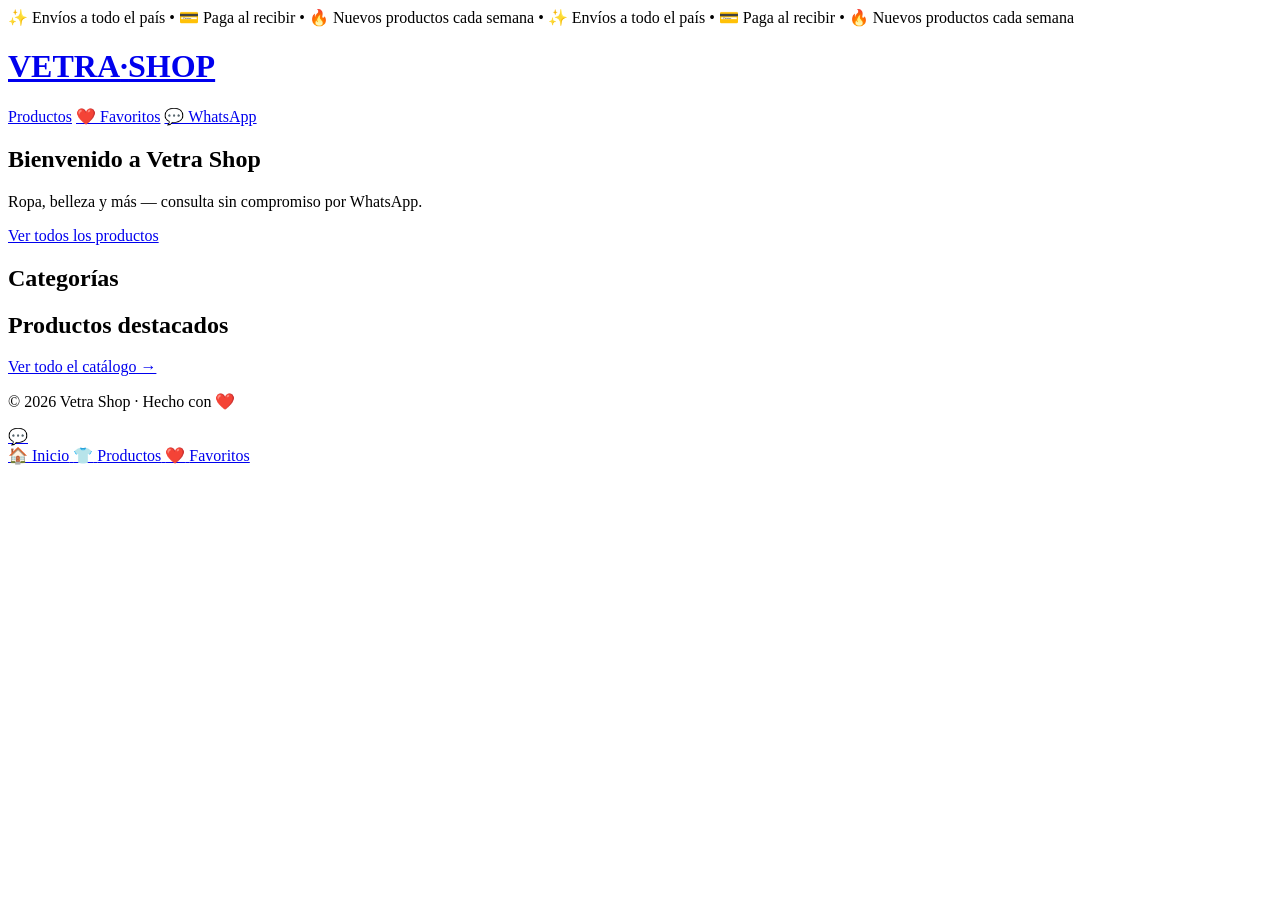
==== index.html @ cd5d812d "Add files via upload" ====
<!DOCTYPE html>
<html lang="es">
<head>
  <meta charset="UTF-8">
  <meta name="viewport" content="width=device-width, initial-scale=1.0">
  <title>Vetra Shop — Ropa, Belleza y más</title>
  <meta name="description" content="Catálogo de ropa, belleza y electrodomésticos en Vetra Shop. Consulta por WhatsApp.">

  <link rel="preconnect" href="https://fonts.googleapis.com">
  <link rel="preconnect" href="https://fonts.gstatic.com" crossorigin>
  <link href="https://fonts.googleapis.com/css2?family=Inter:wght@400;500;600;700&family=Poppins:wght@500;600;700&display=swap" rel="stylesheet">

  <link rel="stylesheet" href="css/style.css">
</head>
<body>
  
  <!-- BARRA DE ANUNCIOS -->
  <div class="marquesina">
    <div class="marquesina-contenido">
      <span>✨ Envíos a todo el país</span>
      <span>•</span>
      <span>💳 Paga al recibir</span>
      <span>•</span>
      <span>🔥 Nuevos productos cada semana</span>
      <span>•</span>
      <span>✨ Envíos a todo el país</span>
      <span>•</span>
      <span>💳 Paga al recibir</span>
      <span>•</span>
      <span>🔥 Nuevos productos cada semana</span>
    </div>
  </div>

  <header>
    <h1 class="logo"><a href="index.html">VETRA<span style="color:var(--color-acento)">·</span>SHOP</a></h1>
    <nav>
      <a href="productos.html">Productos</a>
      <a href="favoritos.html">❤️ Favoritos</a>
      <a href="https://wa.me/5354525901" target="_blank" class="btn-wa-nav">💬 WhatsApp</a>
    </nav>
  </header>

  <main>
    <section class="hero">
      <div class="hero-bg"></div>
      <div class="hero-content">
        <h2>Bienvenido a Vetra Shop</h2>
        <p>Ropa, belleza y más — consulta sin compromiso por WhatsApp.</p>
        <a href="productos.html" class="btn">Ver todos los productos</a>
      </div>
    </section>

    <section class="seccion">
      <h2 class="titulo-seccion">Categorías</h2>
      <div id="categorias" class="grid-categorias"></div>
    </section>

    <section class="seccion">
      <h2 class="titulo-seccion">Productos destacados</h2>
      <div id="destacados" class="grid-productos"></div>
      <div class="centrado">
        <a href="productos.html" class="btn-secundario">Ver todo el catálogo →</a>
      </div>
    </section>
  </main>

  <footer>
    <p>© 2026 Vetra Shop · Hecho con ❤️</p>
  </footer>

  <!-- BOTÓN FLOTANTE DE WHATSAPP -->
  <a href="https://wa.me/5354525901?text=Hola%2C%20quiero%20m%C3%A1s%20informaci%C3%B3n"
     target="_blank" class="wa-flotante" aria-label="Contactar por WhatsApp">💬</a>

  <!-- BARRA DE NAVEGACIÓN INFERIOR (Inicio está activo) -->
  <nav class="nav-inferior">
    <a href="index.html" class="nav-item activo">
      <span class="icono">🏠</span>
      <span>Inicio</span>
    </a>
    <a href="productos.html" class="nav-item">
      <span class="icono">👕</span>
      <span>Productos</span>
    </a>
    <a href="favoritos.html" class="nav-item">
      <span class="icono">❤️</span>
      <span>Favoritos</span>
    </a>
  </nav>

  <script src="js/datos.js"></script>
  <script src="js/inicio.js"></script>
  <script src="js/efectos.js"></script>
</body>
</html>
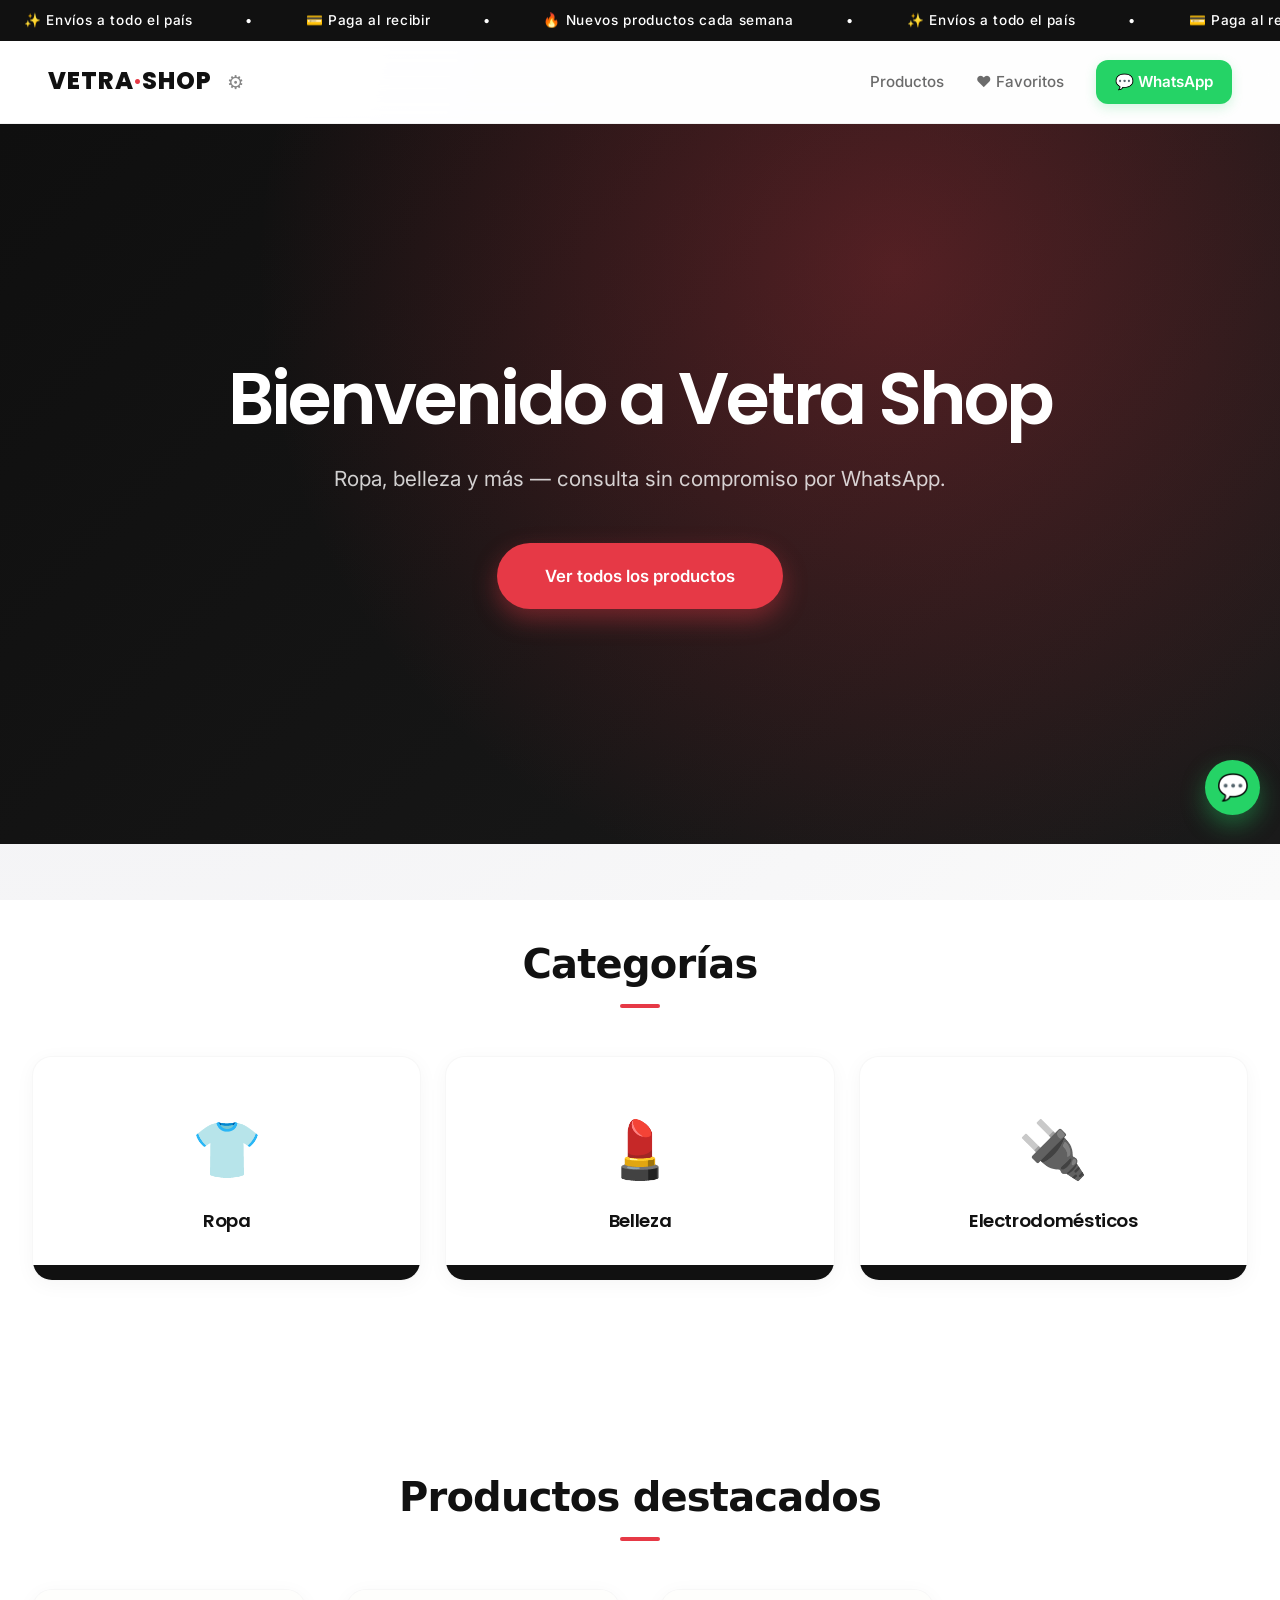
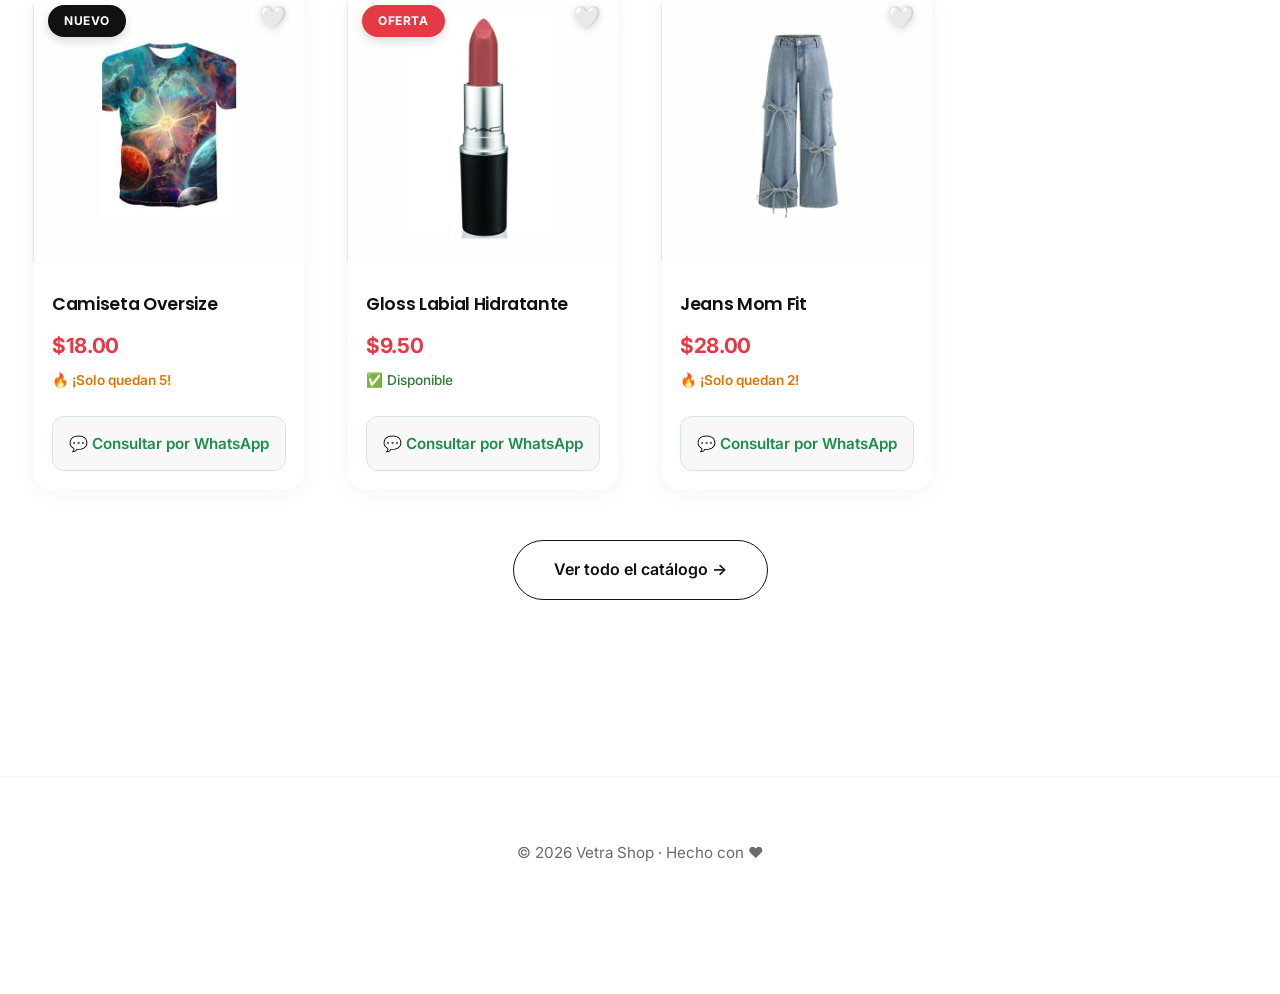
==== commit 052392df: "Actualizar index.html" ====
--- a/index.html
+++ b/index.html
@@ -14,7 +14,6 @@
 </head>
 <body>
   
-  <!-- BARRA DE ANUNCIOS -->
   <div class="marquesina">
     <div class="marquesina-contenido">
       <span>✨ Envíos a todo el país</span>
@@ -32,7 +31,12 @@
   </div>
 
   <header>
-    <h1 class="logo"><a href="index.html">VETRA<span style="color:var(--color-acento)">·</span>SHOP</a></h1>
+    <!-- Grupo Izquierdo: Logo + Botón Admin -->
+    <div style="display: flex; align-items: center; gap: 15px;">
+      <h1 class="logo"><a href="index.html">VETRA<span style="color:var(--color-acento)">·</span>SHOP</a></h1>
+      <a href="admin.html" title="Panel de Administración" style="font-size: 1.2rem; opacity: 0.5; transition: opacity 0.3s;" onmouseover="this.style.opacity='1'" onmouseout="this.style.opacity='0.5'">⚙️</a>
+    </div>
+    
     <nav>
       <a href="productos.html">Productos</a>
       <a href="favoritos.html">❤️ Favoritos</a>
@@ -68,11 +72,9 @@
     <p>© 2026 Vetra Shop · Hecho con ❤️</p>
   </footer>
 
-  <!-- BOTÓN FLOTANTE DE WHATSAPP -->
   <a href="https://wa.me/5354525901?text=Hola%2C%20quiero%20m%C3%A1s%20informaci%C3%B3n"
      target="_blank" class="wa-flotante" aria-label="Contactar por WhatsApp">💬</a>
 
-  <!-- BARRA DE NAVEGACIÓN INFERIOR (Inicio está activo) -->
   <nav class="nav-inferior">
     <a href="index.html" class="nav-item activo">
       <span class="icono">🏠</span>
--- a/css/style.css
+++ b/css/style.css
@@ -0,0 +1,263 @@
+/* ============================================
+   VETRA SHOP — Tema Premium Visual
+   ============================================ */
+
+:root {
+  --color-primario: #111111;
+  --color-acento: #E63946;
+  --color-acento-hover: #c92f3b;
+  --color-fondo-base: #FAFAFA;
+  --color-superficie: #FFFFFF;
+  --color-superficie-glass: rgba(255, 255, 255, 0.85);
+  --color-borde: #EAEAEA;
+  --color-texto-suave: #6B6B6B;
+  --color-exito: #2E7D32;
+  --color-agotado: #C62828;
+  --color-poco-stock: #D97706;
+  --color-whatsapp: #25D366;
+  --color-whatsapp-hover: #1ebe5b;
+  --fuente-titulos: 'Poppins', system-ui, sans-serif;
+  --fuente-cuerpo: 'Inter', system-ui, sans-serif;
+  --radio-tarjeta: 20px;
+  --radio-btn: 12px;
+  --sombra-suave: 0 4px 20px rgba(0,0,0,0.04);
+  --sombra-media: 0 8px 30px rgba(0,0,0,0.08);
+  --sombra-fuerte: 0 15px 40px rgba(0,0,0,0.12);
+  --transicion: all 0.3s cubic-bezier(0.25, 0.8, 0.25, 1);
+}
+
+* { margin: 0; padding: 0; box-sizing: border-box; }
+html { scroll-behavior: smooth; }
+
+body {
+  font-family: var(--fuente-cuerpo);
+  background: radial-gradient(circle at 0% 0%, #ffffff 0%, #f4f4f6 50%, #fafafa 100%);
+  background-attachment: fixed;
+  color: var(--color-primario);
+  line-height: 1.6;
+  -webkit-font-smoothing: antialiased;
+  overflow-x: hidden;
+  padding-bottom: 65px; /* Reducido para que coincida con el nuevo alto de la barra */
+}
+
+h1, h2, h3 { font-family: var(--fuente-titulos); font-weight: 600; line-height: 1.2; letter-spacing: -0.02em; }
+a { color: inherit; text-decoration: none; }
+img { display: block; max-width: 100%; }
+
+/* BARRA DE ANUNCIOS (Marquesina) */
+.marquesina {
+  background: var(--color-primario);
+  color: #fff;
+  overflow: hidden;
+  white-space: nowrap;
+  padding: 0.6rem 0;
+  font-size: 0.85rem;
+  font-weight: 500;
+  letter-spacing: 0.05em;
+  position: relative;
+  z-index: 101;
+}
+.marquesina-contenido { display: inline-block; animation: desplazar 20s linear infinite; }
+.marquesina-contenido span { margin: 0 1.5rem; }
+@keyframes desplazar { 0% { transform: translateX(0); } 100% { transform: translateX(-50%); } }
+
+/* HEADER SUPERIOR */
+header {
+  display: flex; justify-content: space-between; align-items: center;
+  padding: 1.2rem 3rem;
+  background: var(--color-superficie-glass);
+  backdrop-filter: blur(16px); -webkit-backdrop-filter: blur(16px);
+  border-bottom: 1px solid rgba(0,0,0,0.05);
+  position: sticky; top: 0; z-index: 100; transition: var(--transicion);
+}
+header .logo { font-size: 1.5rem; letter-spacing: 1px; font-weight: 800; }
+header nav { display: flex; align-items: center; gap: 2rem; font-size: 0.95rem; font-weight: 500; }
+header nav a { color: var(--color-texto-suave); transition: var(--transicion); position: relative; }
+header nav a::after { content: ''; position: absolute; bottom: -4px; left: 0; width: 0%; height: 2px; background: var(--color-acento); transition: var(--transicion); }
+header nav a:hover { color: var(--color-primario); }
+header nav a:hover::after { width: 100%; }
+.btn-wa-nav { background: var(--color-whatsapp); color: #fff !important; padding: 0.6rem 1.2rem; border-radius: var(--radio-btn); font-weight: 600; box-shadow: 0 4px 12px rgba(37,211,102,0.2); }
+.btn-wa-nav::after { display: none; }
+.btn-wa-nav:hover { background: var(--color-whatsapp-hover); transform: translateY(-2px); box-shadow: 0 6px 16px rgba(37,211,102,0.4); }
+
+/* NAVEGACIÓN INFERIOR (Solo visible en móviles) */
+.nav-inferior { display: none; }
+
+/* HERO CON PARALLAX */
+.hero { text-align: center; padding: 10rem 1.5rem; background: linear-gradient(135deg, #0f0f0f 0%, #1a1a1a 100%); color: #fff; position: relative; overflow: hidden; display: flex; align-items: center; justify-content: center; min-height: 80vh; }
+.hero-bg { position: absolute; inset: 0; background: radial-gradient(circle at 70% 20%, rgba(230,57,70,0.3), transparent 60%); background-size: cover; background-position: center; z-index: 0; }
+.hero-content { position: relative; z-index: 1; transition: transform 0.1s linear; }
+.hero h2 { font-size: clamp(2.5rem, 6vw, 4.5rem); margin-bottom: 1.5rem; letter-spacing: -0.04em; line-height: 1.1; }
+.hero p { font-size: clamp(1.1rem, 2.5vw, 1.3rem); opacity: 0.8; margin-bottom: 3rem; max-width: 650px; margin-left: auto; margin-right: auto; }
+.btn { display: inline-block; padding: 1.2rem 3rem; background: var(--color-acento); color: #fff; border-radius: 999px; font-weight: 600; font-size: 1.05rem; transition: var(--transicion); box-shadow: 0 10px 25px rgba(230,57,70,0.4); }
+.btn:hover { background: var(--color-acento-hover); transform: translateY(-4px); box-shadow: 0 15px 35px rgba(230,57,70,0.6); }
+
+/* SECCIONES Y CONTROLES */
+.seccion { max-width: 1300px; margin: auto; padding: 6rem 2rem; }
+.titulo-seccion { font-size: clamp(1.8rem, 4vw, 2.5rem); margin-bottom: 3rem; text-align: center; position: relative; font-weight: 700; }
+.titulo-seccion::after { content: ''; display: block; width: 40px; height: 4px; background: var(--color-acento); margin: 1rem auto 0; border-radius: 4px; }
+.centrado { text-align: center; margin-top: 3rem; }
+
+.barra-controles { max-width: 800px; margin: 0 auto 2.5rem; padding: 0 2rem; display: flex; gap: 1rem; flex-wrap: wrap; }
+.buscador, .selector-orden { padding: 1.1rem 1.5rem; font-family: inherit; font-size: 1rem; border: 1px solid rgba(0,0,0,0.08); border-radius: 999px; background: var(--color-superficie); color: var(--color-primario); transition: var(--transicion); outline: none; box-shadow: var(--sombra-suave); }
+.buscador { flex: 1; min-width: 200px; }
+.selector-orden { font-size: .95rem; cursor: pointer; }
+.buscador:focus, .selector-orden:focus { border-color: var(--color-acento); box-shadow: 0 0 0 4px rgba(230,57,70,0.1), var(--sombra-suave); }
+.contador-resultados { text-align: center; color: var(--color-texto-suave); font-size: .9rem; margin-bottom: 2rem; }
+.sin-resultados { grid-column: 1 / -1; text-align: center; color: var(--color-texto-suave); padding: 4rem 1rem; font-size: 1.1rem; }
+.sin-resultados a { color: var(--color-acento); font-weight: 600; text-decoration: underline; }
+
+.filtros { display: flex; gap: .8rem; flex-wrap: wrap; padding: 0 2rem 2.5rem; max-width: 1200px; margin: auto; justify-content: center; }
+.filtro { padding: 0.7rem 1.5rem; border: 1px solid rgba(0,0,0,0.08); background: var(--color-superficie); border-radius: 999px; cursor: pointer; font-family: inherit; font-size: .9rem; font-weight: 500; transition: var(--transicion); color: var(--color-primario); box-shadow: var(--sombra-suave); }
+.filtro:hover { border-color: var(--color-primario); transform: translateY(-2px); box-shadow: var(--sombra-media); }
+.filtro.activo { background: var(--color-primario); color: #fff; border-color: var(--color-primario); box-shadow: var(--sombra-media); }
+
+/* CATEGORÍAS */
+.grid-categorias { display: grid; grid-template-columns: repeat(auto-fit, minmax(200px, 1fr)); gap: 1.5rem; }
+.card-categoria { background: var(--color-superficie); padding: 3rem 1.5rem; text-align: center; border-radius: var(--radio-tarjeta); box-shadow: var(--sombra-suave); transition: var(--transicion); border: 1px solid rgba(0,0,0,0.03); display: flex; flex-direction: column; align-items: center; justify-content: center; height: 100%; position: relative; overflow: hidden; }
+.card-categoria:hover { transform: translateY(-8px); box-shadow: var(--sombra-fuerte); }
+.card-categoria span { font-size: 3.5rem; display: block; margin-bottom: 1rem; transition: var(--transicion); }
+.card-categoria:hover span { transform: scale(1.1); }
+.card-categoria h3 { font-size: 1.15rem; font-weight: 600; word-break: break-word; width: 100%; }
+.card-categoria::after { content: 'Ver productos →'; position: absolute; bottom: -40px; left: 0; width: 100%; padding: 1rem; background: var(--color-primario); color: #fff; font-weight: 600; font-size: 0.9rem; transition: bottom 0.3s ease; }
+.card-categoria:hover::after { bottom: 0; }
+
+/* PRODUCTOS */
+.grid-productos { display: grid; grid-template-columns: repeat(auto-fill, minmax(260px, 1fr)); gap: 2.5rem; align-items: stretch; }
+.card-producto { background: var(--color-superficie); border-radius: var(--radio-tarjeta); overflow: hidden; box-shadow: var(--sombra-suave); border: 1px solid rgba(0,0,0,0.03); display: flex; flex-direction: column; transition: transform 0.4s cubic-bezier(0.25, 0.8, 0.25, 1), box-shadow 0.4s ease; position: relative; will-change: transform; height: 100%; }
+.card-producto:hover { box-shadow: var(--sombra-fuerte); border-color: transparent; }
+.card-producto a { overflow: hidden; display: block; position: relative; background: #f8f8f8; }
+.card-producto img { width: 100%; height: auto; display: block; transition: transform 0.8s cubic-bezier(0.25, 0.8, 0.25, 1); }
+.card-producto:hover img { transform: scale(1.06); }
+.card-producto h3 { padding: 1.5rem 1.2rem 0.4rem; font-size: 1.1rem; font-weight: 600; color: var(--color-primario); min-height: 4.2rem; display: flex; align-items: center; }
+.precio { padding: 0 1.2rem; font-weight: 700; color: var(--color-acento); font-size: 1.3rem; letter-spacing: -0.02em; }
+.estado { padding: .5rem 1.2rem 1.5rem; font-size: .85rem; font-weight: 500; }
+.disponible { color: var(--color-exito); }
+.agotado { color: var(--color-agotado); }
+.poco-stock { color: var(--color-poco-stock); font-weight: 600; }
+
+/* ETIQUETAS FLOTANTES */
+.etiqueta { position: absolute; top: 15px; left: 15px; padding: 0.4rem 1rem; border-radius: 999px; font-size: 0.75rem; font-weight: 700; letter-spacing: 0.05em; z-index: 10; box-shadow: 0 4px 10px rgba(0,0,0,0.15); animation: pulse-badge 2s infinite; }
+.etiqueta.nuevo { background: var(--color-primario); color: #fff; }
+.etiqueta.oferta { background: var(--color-acento); color: #fff; }
+@keyframes pulse-badge { 0%, 100% { transform: scale(1); } 50% { transform: scale(1.05); } }
+
+/* BOTONES PRODUCTO */
+.btn-wa { display: block; margin: auto 1.2rem 1.2rem; padding: 0.9rem; text-align: center; background: #f0f5f2; color: #1e8e4b; border: 1px solid #d5e8db; border-radius: var(--radio-btn); font-weight: 600; font-size: 0.95rem; transition: var(--transicion); }
+.btn-wa:hover { background: var(--color-whatsapp); color: #fff; border-color: var(--color-whatsapp); transform: translateY(-2px); box-shadow: 0 6px 15px rgba(37,211,102,0.3); }
+.btn-deshabilitado { margin: auto 1.2rem 1.2rem; padding: 0.9rem; background: #f0f0f0; color: #999; border: 1px solid transparent; border-radius: var(--radio-btn); cursor: not-allowed; font-weight: 600; font-size: 0.95rem; }
+.btn-wa.grande { font-size: 1.1rem; padding: 1.2rem; margin-top: 2.5rem; border-radius: var(--radio-btn); background: var(--color-whatsapp); color: #fff; border: none; }
+.btn-wa.grande:hover { background: var(--color-whatsapp-hover); }
+.btn-secundario { display: inline-block; padding: 1rem 2.5rem; border: 1.5px solid var(--color-primario); color: var(--color-primario); border-radius: 999px; font-weight: 600; transition: var(--transicion); }
+.btn-secundario:hover { background: var(--color-primario); color: #fff; transform: translateY(-2px); box-shadow: 0 8px 20px rgba(0,0,0,0.15); }
+
+/* FAVORITOS Y MICRO-ANIMACIONES */
+.btn-favorito { background: transparent; border: none; font-size: 1.4rem; width: 45px; height: 45px; border-radius: 50%; display: flex; align-items: center; justify-content: center; cursor: pointer; transition: var(--transicion); z-index: 10; flex-shrink: 0; filter: drop-shadow(0 2px 4px rgba(0,0,0,0.2)); }
+.btn-favorito:hover { transform: scale(1.15); filter: drop-shadow(0 4px 8px rgba(0,0,0,0.3)); }
+.card-producto .btn-favorito { position: absolute; top: 10px; right: 10px; opacity: 0.7; transform: translateY(-5px); }
+.card-producto:hover .btn-favorito { opacity: 1; transform: translateY(0); }
+@media (hover: none) { .card-producto .btn-favorito { opacity: 1; transform: translateY(0); } }
+.latido { animation: latido-anim 0.3s ease-in-out; }
+@keyframes latido-anim { 0% { transform: scale(1); } 50% { transform: scale(1.4); } 100% { transform: scale(1); } }
+
+/* DETALLE PRODUCTO */
+.detalle { display: grid; grid-template-columns: 1.1fr 0.9fr; gap: 5rem; padding: 5rem 2rem; max-width: 1200px; margin: auto; align-items: start; }
+.detalle .info .precio { font-size: 2.2rem; padding: 0; margin-bottom: 1rem; }
+.detalle .info .estado { padding: 0; margin-bottom: 2rem; font-size: 1rem; }
+.detalle .info > p:last-of-type { color: var(--color-texto-suave); margin-bottom: 2rem; font-size: 1.05rem; line-height: 1.8; }
+.titulo-con-favorito { display: flex; justify-content: space-between; align-items: flex-start; gap: 1rem; margin-bottom: 1.5rem; }
+.titulo-con-favorito h2 { font-size: 2.5rem; margin-bottom: 0; line-height: 1.1; letter-spacing: -0.03em; }
+.titulo-con-favorito .btn-favorito { filter: none; opacity: 1; transform: none; }
+.galeria-contenedor { display: flex; flex-direction: column; gap: 1.5rem; position: sticky; top: 120px; }
+.img-principal { width: 100%; border-radius: var(--radio-tarjeta); box-shadow: var(--sombra-media); aspect-ratio: 1/1; object-fit: cover; transition: var(--transicion); }
+.galeria-miniaturas { display: flex; gap: 1rem; overflow-x: auto; padding-bottom: .5rem; }
+.miniatura { width: 90px; height: 90px; object-fit: cover; border-radius: 12px; cursor: pointer; border: 2px solid transparent; opacity: .6; transition: var(--transicion); flex-shrink: 0; }
+.miniatura:hover { opacity: 1; transform: translateY(-3px); box-shadow: var(--sombra-suave); }
+.miniatura.activa { border-color: var(--color-acento); opacity: 1; }
+.grupo-variante { margin-top: 2rem; }
+.etiqueta-variante { font-size: .95rem; font-weight: 600; color: var(--color-primario); margin-bottom: 1rem; }
+.opciones-variante { display: flex; gap: .8rem; flex-wrap: wrap; }
+.opcion-btn { padding: 0.8rem 1.5rem; font-family: inherit; font-size: .95rem; background: var(--color-superficie); border: 1.5px solid rgba(0,0,0,0.1); border-radius: var(--radio-btn); color: var(--color-primario); cursor: pointer; transition: var(--transicion); font-weight: 500; }
+.opcion-btn:hover { border-color: var(--color-primario); transform: translateY(-2px); }
+.opcion-btn.activo { background: var(--color-primario); color: #fff; border-color: var(--color-primario); box-shadow: var(--sombra-media); }
+
+/* WHATSAPP FLOTANTE */
+.wa-flotante { position: fixed; bottom: 85px; right: 20px; width: 55px; height: 55px; background: var(--color-whatsapp); color: #fff; border-radius: 50%; display: flex; align-items: center; justify-content: center; font-size: 1.6rem; box-shadow: 0 10px 25px rgba(37,211,102,0.4); z-index: 999; transition: var(--transicion); }
+.wa-flotante:hover { transform: scale(1.1) translateY(-5px); background: var(--color-whatsapp-hover); box-shadow: 0 15px 35px rgba(37,211,102,0.6); }
+
+/* FOOTER Y ANIMACIONES */
+footer { text-align: center; padding: 4rem 1rem; color: var(--color-texto-suave); font-size: .95rem; border-top: 1px solid rgba(0,0,0,0.05); margin-top: 5rem; background: rgba(255,255,255,0.5); backdrop-filter: blur(10px); }
+.scroll-reveal { opacity: 0; transform: translateY(40px); transition: opacity 0.8s ease-out, transform 0.8s cubic-bezier(0.25, 0.8, 0.25, 1); }
+.scroll-reveal.visible { opacity: 1; transform: translateY(0); }
+
+/* ============================================
+   RESPONSIVE (Móviles) 
+   ============================================ */
+@media (max-width: 700px) {
+  header { flex-direction: column; justify-content: center; padding: 1rem 1rem; gap: 1rem; background: rgba(255,255,255,0.95); }
+  header .logo { font-size: 1.3rem; text-align: center; }
+  header nav { display: none; } 
+
+  /* BARRA DE NAVEGACIÓN INFERIOR OPTIMIZADA */
+  .nav-inferior {
+    display: flex;
+    position: fixed;
+    bottom: 0;
+    left: 0;
+    width: 100%;
+    background: rgba(255, 255, 255, 0.95);
+    backdrop-filter: blur(20px);
+    -webkit-backdrop-filter: blur(20px);
+    border-top: 1px solid rgba(0,0,0,0.05);
+    justify-content: space-around;
+    padding: 0.4rem 0.5rem; /* Menos espacio interno */
+    z-index: 1000;
+    box-shadow: 0 -2px 10px rgba(0,0,0,0.03);
+  }
+
+  .nav-item {
+    display: flex;
+    flex-direction: column;
+    align-items: center;
+    justify-content: center;
+    gap: 0.1rem; /* Icono y texto más juntos */
+    color: var(--color-texto-suave);
+    font-size: 0.65rem; /* Texto más pequeño */
+    font-weight: 600;
+    transition: var(--transicion);
+    padding: 0.2rem 1rem;
+  }
+
+  .nav-item .icono { font-size: 1.1rem; transition: var(--transicion); filter: grayscale(1); opacity: 0.7; }
+  
+  .nav-item:hover, .nav-item.activo { color: var(--color-primario); }
+  .nav-item:hover .icono, .nav-item.activo .icono { filter: grayscale(0); opacity: 1; transform: translateY(-2px); }
+
+  .seccion { padding: 3rem 1rem; }
+  .hero { padding: 6rem 1rem; min-height: 60vh; }
+  
+  .grid-productos { grid-template-columns: repeat(2, 1fr); gap: 1rem; align-items: stretch; }
+  .grid-categorias { grid-template-columns: repeat(2, 1fr); gap: 1rem; }
+  
+  .card-categoria { padding: 1.5rem 0.5rem; }
+  .card-categoria::after { display: none; }
+  .card-categoria span { font-size: 2.5rem; }
+  .card-categoria h3 { font-size: 0.95rem; line-height: 1.2; }
+  
+  .card-producto { border-radius: 16px; }
+  .card-producto h3 { font-size: .9rem; padding: 1rem .8rem .2rem; min-height: 3.8rem; }
+  .precio { font-size: 1.05rem; padding: 0 .8rem; }
+  .estado { font-size: .75rem; padding: .2rem .8rem 1rem; }
+  .btn-wa { margin: auto .8rem .8rem; padding: .7rem .2rem; font-size: .85rem; border-radius: 8px; }
+  
+  .filtros { padding: 0 1rem 1.5rem; gap: .5rem; }
+  .filtro { padding: .5rem 1rem; font-size: .85rem; }
+  .barra-controles { padding: 0 1rem; flex-direction: column; gap: .8rem; }
+  .buscador, .selector-orden { width: 100%; padding: .9rem 1.2rem; }
+  
+  .detalle { grid-template-columns: 1fr; gap: 2rem; padding: 2rem 1rem; }
+  .galeria-contenedor { position: relative; top: 0; }
+  .titulo-con-favorito h2 { font-size: 1.8rem; }
+  
+  .etiqueta { top: 10px; left: 10px; padding: 0.3rem 0.8rem; font-size: 0.65rem; }
+}
